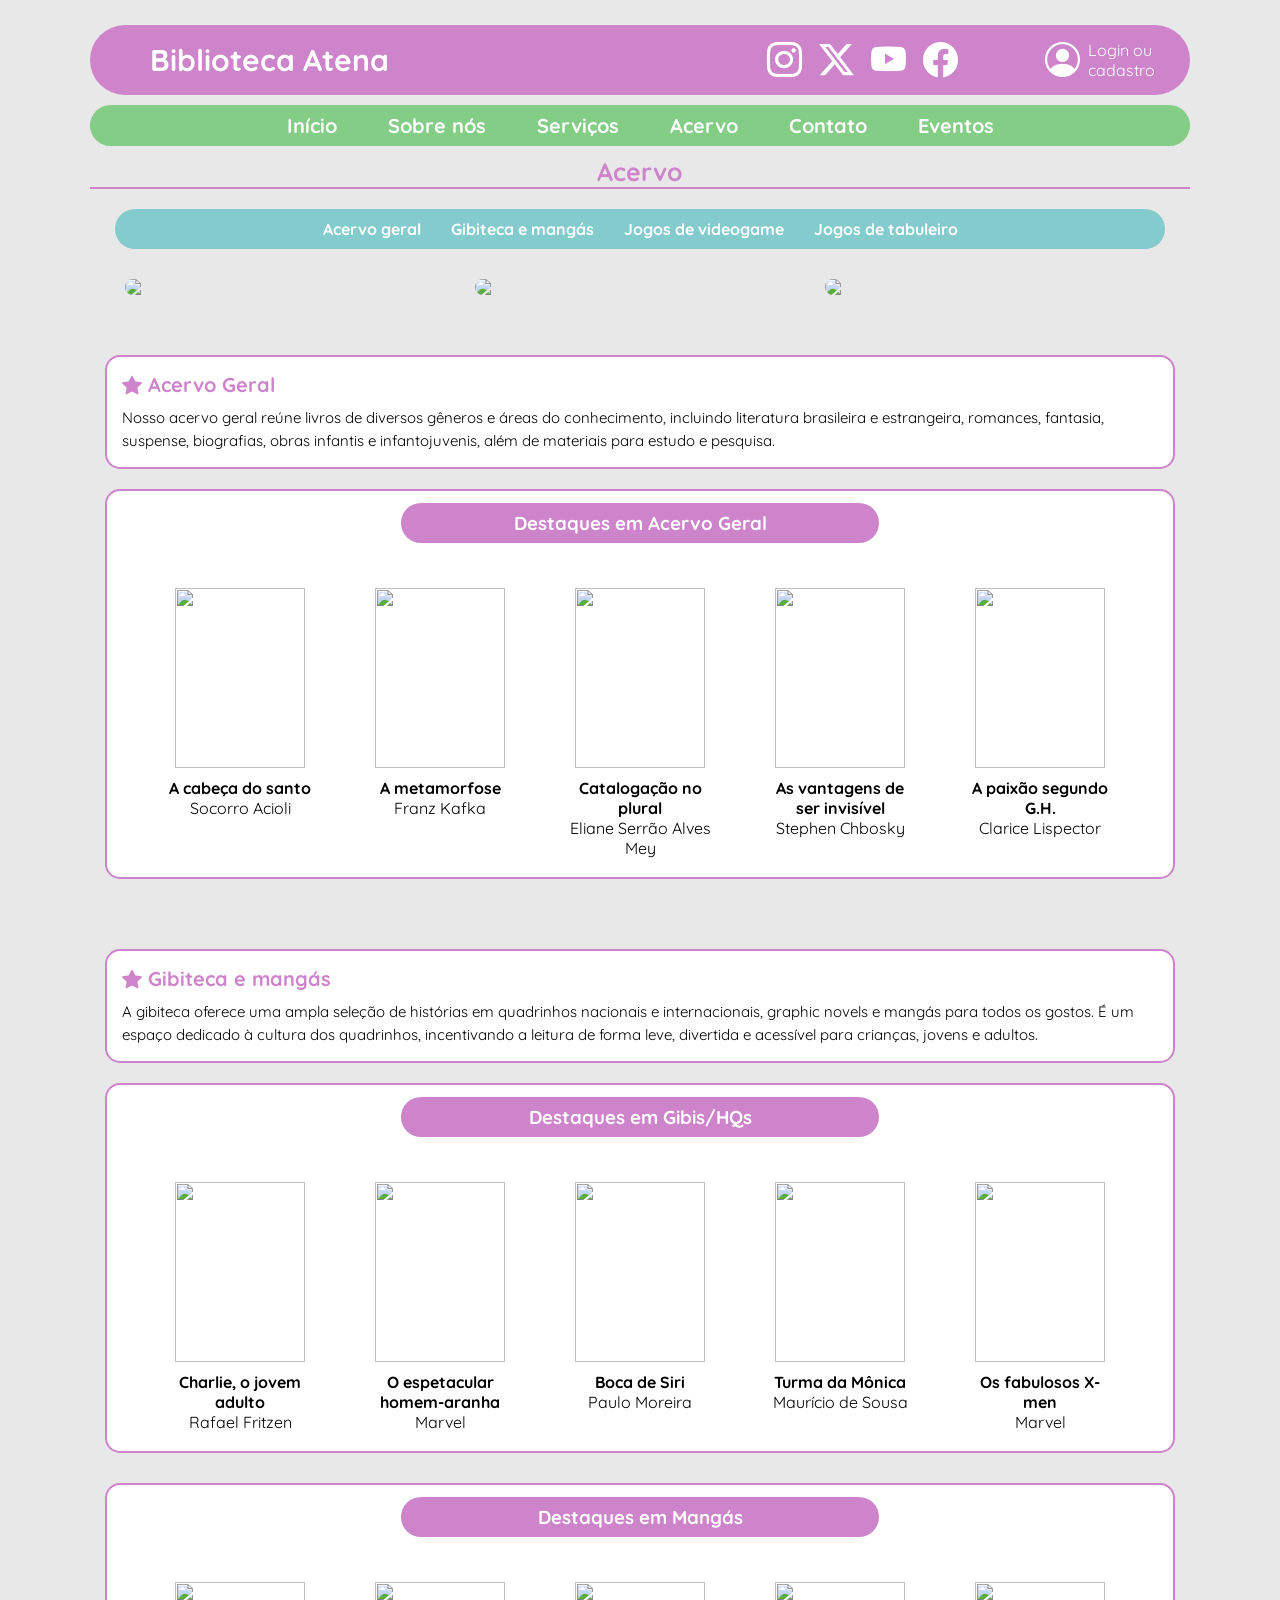
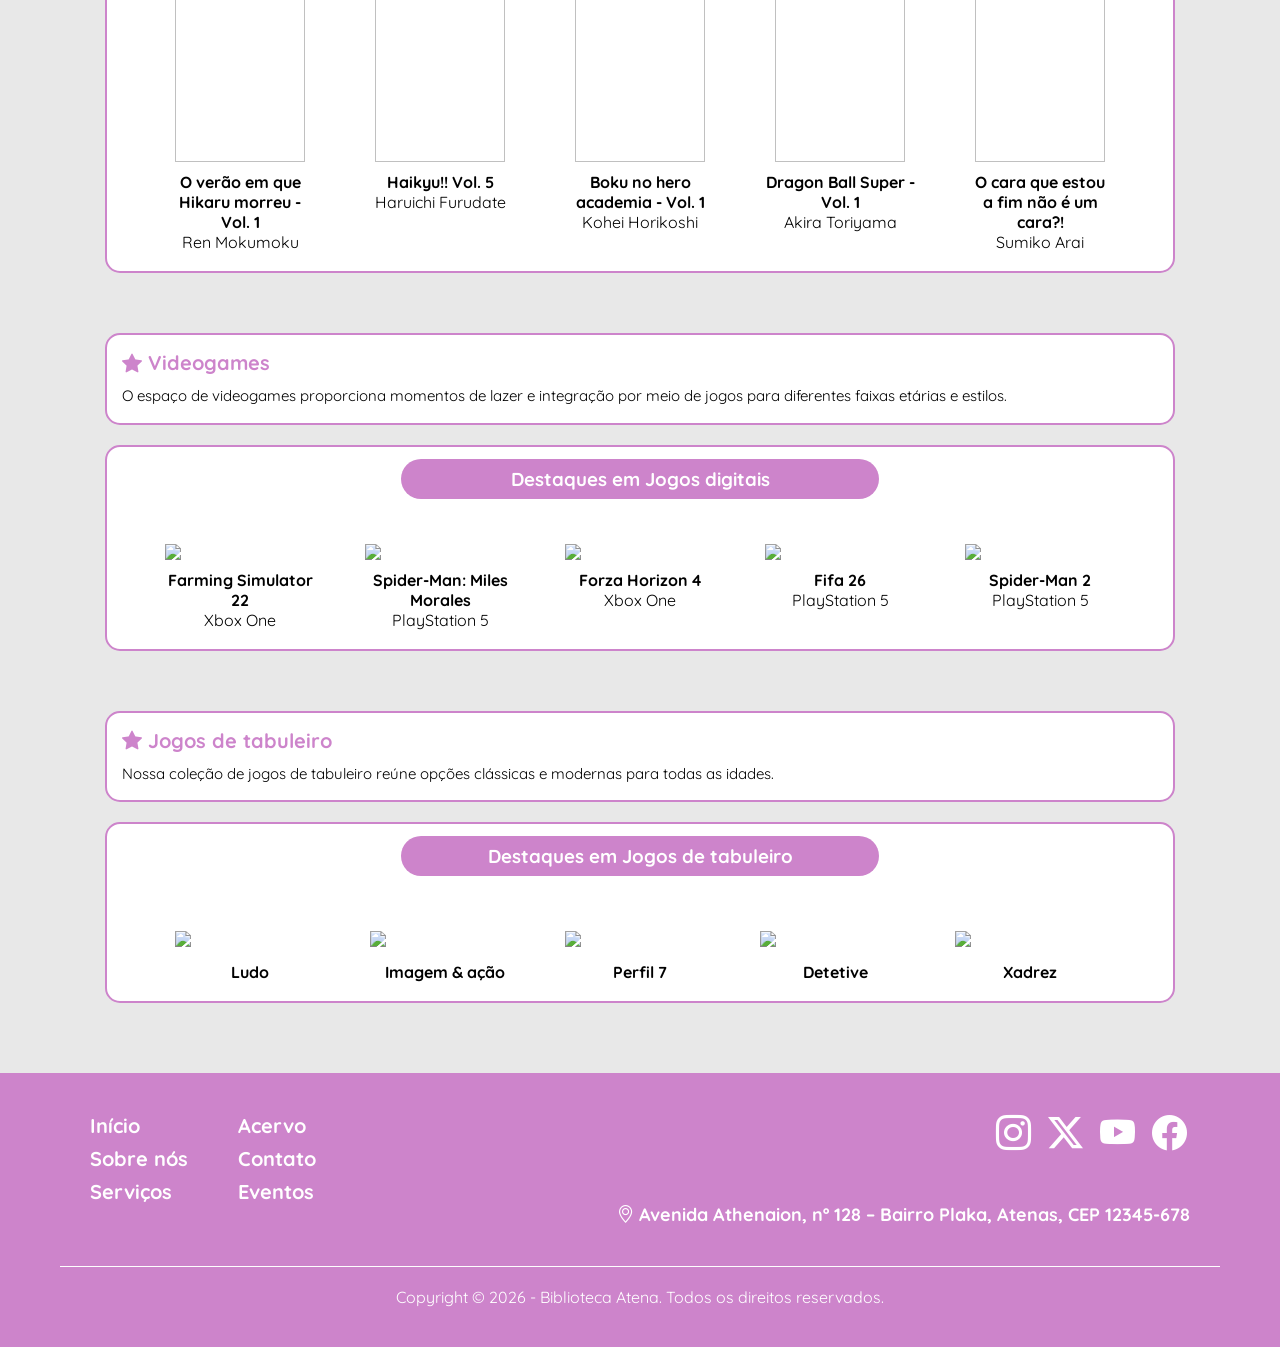
==== acervo.html @ 3dc41a5c "Add files via upload" ====
<!DOCTYPE html>
<html lang="pt-br">
<head>
    <meta charset="UTF-8">
    <link rel="stylesheet" href="acervo.css">
    <title>Biblioteca Atena</title>
    <link rel="stylesheet" href="https://cdn.jsdelivr.net/npm/bootstrap-icons@1.13.1/font/bootstrap-icons.min.css">  
    <link rel="preconnect" href="https://fonts.googleapis.com">
<link rel="preconnect" href="https://fonts.gstatic.com" crossorigin>
<link href="https://fonts.googleapis.com/css2?family=Quicksand:wght@300..700&display=swap" rel="stylesheet">  
</head>


    <header>
        <div class="homepage">
            <section class="principal"> 
                <div class="inicio"> 
                    <a href="index.html">
                        <h1>Biblioteca Atena</h1>
                    </a>
                </div>
                <div class="botao">
                    <a href="https://www.instagram.com/" target="_blank"><button><i class="bi bi-instagram"></i></button></a>
                    <a href="https://x.com/" target="_blank"><button><i class="bi bi-twitter-x"></i></button></a>
                    <a href="https://www.youtube.com/" target="_blank"><button><i class="bi bi-youtube"></i></button></a>
                    <a href="https://www.facebook.com/" target="_blank"><button><i class="bi bi-facebook"></i></button></a> 
                    <a href="login.html" class="person-link">
                        <span class="person-btn"><i class="bi bi-person-circle"></i></span>
                        <span class="person-text">Login ou <br> cadastro</span>
                    </a>
                </div>
            </section>
        </div>



        <nav>
            <div class="logo2"> </div>

            <ul class="menu2">
                <li><a href="index.html">Início</a></li>
                <li><a href="sobre.html">Sobre nós</a></li>
                <li><a href="serviços.html">Serviços</a></li>
                <li><a href="acervo.html">Acervo</a></li>
                <li><a href="contato.html">Contato</a></li>
                <li><a href="eventos.html">Eventos</a></li>
            </ul>
        </nav>
    
    </header>

<body>
    <div class="title">
        <h1>Acervo</h1>
    </div>

<main>
        <div class="opcoes">
            <a href="#acervogeral"> Acervo geral</a>
            <a href="#gibi">Gibiteca e mangás</a>
            <a href="#videogame">Jogos de videogame</a>
            <a href="#tabuleiro">Jogos de tabuleiro</a>
        </div>

        <section class="imgs">
            <img src="C:\Users\lemes\OneDrive\Desktop\redes\inicial\img\acervo\acervo1.png">
            <img src="C:\Users\lemes\OneDrive\Desktop\redes\inicial\img\acervo\acervo2.jpg">
            <img src="C:\Users\lemes\OneDrive\Desktop\redes\inicial\img\acervo\acervo3.png">
        </section>

        <div class="acervo">
            <section id="acervogeral">
                <h2><i class="bi bi-star-fill"></i> Acervo Geral</h2>
                <p>Nosso acervo geral reúne livros de diversos gêneros e áreas do conhecimento, 
                    incluindo literatura brasileira e estrangeira, romances, fantasia, suspense, 
                    biografias, obras infantis e infantojuvenis, além de materiais para estudo e 
                    pesquisa.</p>
            </section>
        
        <div class="imgacervo">
            <h3> Destaques em Acervo Geral</h3>
            
            <figure>
                <img src="C:\Users\lemes\OneDrive\Desktop\redes\inicial\img\ag1.png">
                <figcaption>
                    <strong>A cabeça do santo </strong><br> Socorro Acioli
                </figcaption>
            </figure>
            <figure>
                <img src="C:\Users\lemes\OneDrive\Desktop\redes\inicial\img\ag2.png">
                <figcaption>
                    <strong>A metamorfose </strong><br /> Franz Kafka
                </figcaption>
            </figure>
            <figure>
                <img src="C:\Users\lemes\OneDrive\Desktop\redes\inicial\img\ag3.png">
                <figcaption>
                    <strong>Catalogação no plural </strong><br />Eliane Serrão Alves Mey
                </figcaption>
            </figure>
            <figure>
                <img src="C:\Users\lemes\OneDrive\Desktop\redes\inicial\img\ag4.png">
                <figcaption>
                    <strong>As vantagens de ser invisível </strong><br /> Stephen Chbosky
                </figcaption>
            </figure>
            <figure>
                <img src="C:\Users\lemes\OneDrive\Desktop\redes\inicial\img\ag5.png">
                <figcaption>
                    <strong>A paixão segundo G.H. </strong><br /> Clarice Lispector
                </figcaption>
            </figure>
        </div>

<!------------------------------------------------------------------------------------------------------------>        

            <section id="gibi">
                <h2> <i class="bi bi-star-fill"></i> Gibiteca e mangás</h2>
                <p>A gibiteca oferece uma ampla seleção de histórias em quadrinhos nacionais e 
                    internacionais, graphic novels e mangás para todos os gostos. É um espaço dedicado 
                    à cultura dos quadrinhos, incentivando a leitura de forma leve, divertida e 
                    acessível para crianças, jovens e adultos.</p>
            </section>

        <div class="imggibi">
            <h3> Destaques em Gibis/HQs</h3>
            
            <figure>
                <img src="C:\Users\lemes\OneDrive\Desktop\redes\inicial\img\gibi1.jpg">
                <figcaption>
                    <strong>Charlie, o jovem adulto </strong><br> Rafael Fritzen
                </figcaption>
            </figure>
            <figure>
                <img src="C:\Users\lemes\OneDrive\Desktop\redes\inicial\img\gibi2.png">
                <figcaption>
                    <strong>O espetacular homem-aranha </strong><br /> Marvel
                </figcaption>
            </figure>
            <figure>
                <img src="C:\Users\lemes\OneDrive\Desktop\redes\inicial\img\gibi3.png">
                <figcaption>
                    <strong>Boca de Siri </strong><br />Paulo Moreira
                </figcaption>
            </figure>
            <figure>
                <img src="C:\Users\lemes\OneDrive\Desktop\redes\inicial\img\gibi4.png">
                <figcaption>
                    <strong>Turma da Mônica </strong><br /> Maurício de Sousa
                </figcaption>
            </figure>
            <figure>
                <img src="C:\Users\lemes\OneDrive\Desktop\redes\inicial\img\gibi5.png">
                <figcaption>
                    <strong>Os fabulosos X-men </strong><br /> Marvel
                </figcaption>
            </figure>
        </div>
<!------------------------------------------------------------------------------------------------------->

        <div class="imgmanga">
            <h3> Destaques em Mangás</h3>
            
            <figure>
                <img src="C:\Users\lemes\OneDrive\Desktop\redes\inicial\img\manga1.png">
                <figcaption>
                    <strong>O verão em que Hikaru morreu - Vol. 1 </strong><br> Ren Mokumoku
                </figcaption>
            </figure>
            <figure>
                <img src="C:\Users\lemes\OneDrive\Desktop\redes\inicial\img\manga2.png">
                <figcaption>
                    <strong>Haikyu!! Vol. 5 </strong><br /> Haruichi Furudate
                </figcaption>
            </figure>
            <figure>
                <img src="C:\Users\lemes\OneDrive\Desktop\redes\inicial\img\manga3.png">
                <figcaption>
                    <strong>Boku no hero academia - Vol. 1</strong><br /> Kohei Horikoshi
                </figcaption>
            </figure>
            <figure>
                <img src="C:\Users\lemes\OneDrive\Desktop\redes\inicial\img\manga4.png">
                <figcaption>
                    <strong>Dragon Ball Super - Vol. 1</strong><br /> Akira Toriyama 
                </figcaption>
            </figure>
            <figure>
                <img src="C:\Users\lemes\OneDrive\Desktop\redes\inicial\img\manga5.png">
                <figcaption>
                    <strong>O cara que estou<br /> a fim não é um cara?! </strong><br /> Sumiko Arai
                </figcaption>
            </figure>
        </div>

<!------------------------------------------------------------------------------------------------------->

            <section id="videogame">
                <h2><i class="bi bi-star-fill"></i> Videogames</h2>
                <p>O espaço de videogames proporciona momentos de lazer e integração por meio de 
                    jogos para diferentes faixas etárias e estilos. <br /> </p>
            </section>

         <div class="imgjogo">
            <h3> Destaques em Jogos digitais</h3>
            
            <figure>
                <img src="C:\Users\lemes\OneDrive\Desktop\redes\inicial\img\jogo1.png">
                <figcaption>
                    <strong>Farming Simulator 22 </strong><br> Xbox One
                </figcaption>
            </figure>
            <figure>
                <img src="C:\Users\lemes\OneDrive\Desktop\redes\inicial\img\jogo2.png">
                <figcaption>
                    <strong>Spider-Man: Miles Morales </strong><br /> PlayStation 5
                </figcaption>
            </figure>
            <figure>
                <img src="C:\Users\lemes\OneDrive\Desktop\redes\inicial\img\jogo3.png">
                <figcaption>
                    <strong>Forza Horizon 4 </strong><br />Xbox One
                </figcaption>
            </figure>
            <figure>
                <img src="C:\Users\lemes\OneDrive\Desktop\redes\inicial\img\jogo4.png">
                <figcaption>
                    <strong>Fifa 26 </strong><br /> PlayStation 5
                </figcaption>
            </figure>
            <figure>
                <img src="C:\Users\lemes\OneDrive\Desktop\redes\inicial\img\jogo5.png">
                <figcaption>
                    <strong>Spider-Man 2 </strong><br /> PlayStation 5
                </figcaption>
            </figure>
        </div>


<!------------------------------------------------------------------------------------------------------->

            <section id="tabuleiro">
                <h2><i class="bi bi-star-fill"></i> Jogos de tabuleiro</h2>
                <p>Nossa coleção de jogos de tabuleiro reúne opções clássicas e modernas para todas as idades.</p>
            </section>
        <div class="imgtab">
            <h3> Destaques em Jogos de tabuleiro</h3>
            
            <figure>
                <img src="C:\Users\lemes\OneDrive\Desktop\redes\inicial\img\tab1.jpg">
                <figcaption>
                    <strong> Ludo </strong>
                </figcaption>
            </figure>
            <figure>
                <img src="C:\Users\lemes\OneDrive\Desktop\redes\inicial\img\tab2.jpg">
                <figcaption>
                    <strong> Imagem & ação </strong>
                </figcaption>
            </figure>
            <figure>
                <img src="C:\Users\lemes\OneDrive\Desktop\redes\inicial\img\tab3.jpg">
                <figcaption>
                    <strong> Perfil 7 </strong>
                </figcaption>
            </figure>
            <figure>
                <img src="C:\Users\lemes\OneDrive\Desktop\redes\inicial\img\tab4.jpg">
                <figcaption>
                    <strong>Detetive </strong>
                </figcaption>
            </figure>
            <figure>
                <img src="C:\Users\lemes\OneDrive\Desktop\redes\inicial\img\tab5.jpg">
                <figcaption>
                    <strong>Xadrez </strong>
                </figcaption>
            </figure>
        </div>

</main>
</body>

<footer>
    <div class="rodape">
        <div class="rodape-layout">
            <div class="menu-rodape">
                <a href="index.html">Início</a>
                <a href="sobre.html">Sobre nós</a>
                <a href="serviços.html">Serviços</a>
            </div>
            
            <div class="menu-rodape">
                <a href="acervo.html">Acervo</a>
                <a href="contato.html">Contato</a>
                <a href="eventos.html">Eventos</a>
            </div>
        </div>

        <div class="rodape-info">
            <div class="botoes">
                <a href="https://www.instagram.com/" target="_blank"><button><i class="bi bi-instagram"></i></button></a>
                <a href="https://x.com/" target="_blank"><button><i class="bi bi-twitter-x"></i></button></a>
                <a href="https://www.youtube.com/" target="_blank"><button><i class="bi bi-youtube"></i></button></a>
                <a href="https://www.facebook.com/" target="_blank"><button><i class="bi bi-facebook"></i></button></a> 
            </div>

            <div class="endereco">
                <i class="bi bi-geo-alt"></i>
                <span>
                    Avenida Athenaion, nº 128 – Bairro Plaka, Atenas, CEP 12345-678
                </span>
            </div>
        </div>
    </div>

    <div class="copy">
        <p> Copyright &copy; 2026 - Biblioteca Atena. Todos os direitos reservados.</p>
    </div>

</footer>
</html>
---- acervo.css ----
*{
    margin: 0; 
    padding: 0; 
    box-sizing: border-box;
    font-family: "Quicksand", sans-serif;
}

html {
    scroll-behavior: smooth;
}

header{
    background-color: #E8E8E8;
}

h1{
    font-size: 30px;
    font-weight: bold;
    color: white;
    text-decoration: none;
    margin-left: 45px;
}

.inicio a{
    text-decoration: none;
    color: white;
}

.homepage{
    max-width: 1100px;
    margin: 0 auto;
    display: flex;
    flex-direction: column;
    background-color: #cd84cb;
    border-radius: 90px;
    padding: 15px 15px;
    margin-top: 25px;
    margin-bottom: 10px;
}


.principal {
    display: flex;
    justify-content: space-between;
    align-items: center;
    gap: 20px;
}

.principal > .botao {
    display: inline-flex;
    align-items: center;
    gap: 10px;
    margin-right: 20px;
}


.principal > .botao button,
.principal > .botao .person-btn {
    width: 40px;
    height: 40px; 
    font-size: 35px;
    background-color: transparent;
    border: transparent;
    color: white;
    cursor: pointer;
    display: inline-flex;
    align-items: center;
    justify-content: center;
    margin: 0 1px;
}

.principal > .botao .person-link {
    display: inline-flex;
    align-items: center;
    gap: 5px;
    text-decoration: none;
    margin-left: 70px;
}

.principal > .botao .person-text {
    color: white;
    font-size: 16px

}

.botao a button:hover{
    transform: scale(1.1);
}


nav{
    display: flex;
    margin: 0 auto;
    max-width: 1100px;
    justify-content: center;
    align-items: center;
    padding: 8px 8px;
    border-radius: 90px;
    background-color: #84cd86;
}
nav .menu2{
    display: inline-block;
    font-size: 17px;
    font-weight: bold;
    color: white;
}


nav .logo2{
    font-size: 30px;
    font-weight: bold;
    color: white;
}
nav ul{
    list-style: none;
    
}
nav ul li{
    display: inline-block;
}
nav ul li a{
    margin: 15px;
    padding: 8px 8px;
    text-decoration: none;
    font-size: 20px;
    color: white;
    border-radius: 60px;
}



nav ul li a:hover{
    color: rgba(8, 122, 74, 0.753);
    width: 3px;
}

body{
    background-color: #E8E8E8;
    font-family: "Quicksand", sans-serif;
}




.title h1{
    color: #cd84cb;
    font-weight: bold;
    padding-top: 10px;
    max-width: 1100px;
    margin: 0 auto;
    font-size: 25px;
    border-bottom: 2px solid #cd84cb;
    text-align: center;
}

.opcoes a {
    color: white;
    text-decoration: none;
}

.opcoes{
    display: flex;
    flex-direction: row;
    justify-content: center;
    align-items: center;
    gap: 30px;
    max-width: 1050px;
    margin: 0 auto;
    margin-top: 20px;
    background-color: #84cbcd;
    border-radius: 30px;
    text-decoration: none;
    font-weight: bold;
    padding: 10px 10px;
}

.opcoes a:hover {
    transform: scale(1.1);
    color: rgb(93, 93, 219);
}


.acervo {
    max-width: 1100px;
    margin: 40px auto;
    padding: 0 15px;
    display: flex;
    flex-direction: column;
    gap: 20px;
    align-items: center;
}

.acervo section {
    background-color: #ffffff; 
    border: 2px solid #cd84cb;  
    border-radius: 15px;       
    padding: 15px;
    width: 100%;
    max-width: 1100px;
    height: auto;
    margin: 0 auto;
    margin-top: 20px;
    box-sizing: border-box;
    overflow: hidden;
    display: flex;
    flex-direction: column;
    justify-content: center;
}

.acervo section h2 {
    color: #cd84cb;
    font-size: 20px;
    font-weight: bold;
    margin-bottom: 10px;
}

.acervo section p {
    color: #000000;
    font-size: 15px;
    line-height: 1.5;
}

.imgs {
    display: flex;
    justify-content: center;
    align-items: center;
    flex-wrap: wrap;
    gap: 20px;
    max-width: 1100px;
    margin: 30px auto 0;
}

.imgs img{
    width: 330px;
    display: block;
    border-radius: 30px;
    margin: 0;
}


.imgacervo{
    display: flex;
    gap: 20px;
    flex-wrap: wrap;
    align-items: flex-start;
    justify-content: center;
    width: 100%;
    border: 2px solid #cd84cb;
    padding: 4px;
    border-radius: 15px;
    margin-bottom: 30px;
    background-color: white;
}

.imgacervo img{
    width: 130px;
    height: 180px;
    margin: 10px;
    object-fit: cover;
    display: block;
    margin-bottom: 10px;
    
}

.imgacervo h3{
    width: 100%;
    color: white;
    text-align: center;
    display: block;
    margin-top: 8px;
    margin-left: 290px;
    margin-right: 290px;
    padding: 8px 8px;
    background-color: #cd84cb;
    border-radius: 30px;
}

figure{
    width: 150px;
    text-align: center;
    margin-bottom: 8px;
    margin: 15px;
}



.imggibi{
    display: flex;
    gap: 20px;
    flex-wrap: wrap;
    align-items: flex-start;
    justify-content: center;
    width: 100%;
    border: 2px solid #cd84cb;
    padding: 4px;
    border-radius: 15px;
    margin-bottom: 10px;
    background-color: white;
}

.imggibi img{
    width: 130px;
    height: 180px;
    margin: 10px;
    object-fit: cover;
    display: block;
    margin-bottom: 10px;
    
}

.imggibi h3{
    width: 100%;
    color: white;
    text-align: center;
    display: block;
    margin-top: 8px;
    margin-left: 290px;
    margin-right: 290px;
    padding: 8px 8px;
    background-color: #cd84cb;
    border-radius: 30px;
}


.imgmanga{
    display: flex;
    gap: 20px;
    flex-wrap: wrap;
    align-items: flex-start;
    justify-content: center;
    width: 100%;
    border: 2px solid #cd84cb;
    padding: 4px;
    border-radius: 15px;
    margin-bottom: 20px;
    background-color: white;
}

.imgmanga img{
    width: 130px;
    height: 180px;
    margin: 10px;
    object-fit: cover;
    display: block;
    margin-bottom: 10px;
    
}

.imgmanga h3{
    width: 100%;
    color: white;
    text-align: center;
    display: block;
    margin-top: 8px;
    margin-left: 290px;
    margin-right: 290px;
    padding: 8px 8px;
    background-color: #cd84cb;
    border-radius: 30px;
}


.imgjogo{
    display: flex;
    gap: 20px;
    flex-wrap: wrap;
    align-items: flex-start;
    justify-content: center;
    width: 100%;
    border: 2px solid #cd84cb;
    padding: 4px;
    border-radius: 15px;
    margin-bottom: 20px;
    background-color: white;

}

.imgjogo figure{
    display: flex;
    flex-direction: column;
    align-items: center;
    text-align: center;
}

.imgjogo img{
    width: 150px;
    height: auto;
    margin: 10px;
    object-fit: contain;
    display: block;
    margin-bottom: 10px;
    
}

.imgjogo h3{
    width: 100%;
    color: white;
    text-align: center;
    display: block;
    margin-top: 8px;
    margin-left: 290px;
    margin-right: 290px;
    padding: 8px 8px;
    background-color: #cd84cb;
    border-radius: 30px;
}


.imgtab{
    display: flex;
    gap: 15px;
    flex-wrap: wrap;
    align-items: center;
    justify-content: center;
    width: 100%;
    margin: 0 auto;
    margin-bottom: 30px;
    border: 2px solid #cd84cb;
    padding: 4px;
    border-radius: 15px;
    background-color: white;

}


.imgtab img{
    width: 160px;
    height: auto;
    margin: 0 auto;
    object-fit: contain;
    display: block;
    margin-bottom: 15px;
    
}

.imgtab h3{
    width: 100%;
    color: white;
    text-align: center;
    display: block;
    margin-top: 8px;
    margin-bottom: 25px;
    margin-left: 290px;
    margin-right: 290px;
    padding: 8px 8px;
    background-color: #cd84cb;
    border-radius: 30px;
}


footer {
    background-color: #cd84cb;
    color: #fff;
    padding: 40px 60px;
}

.rodape{
    display: flex;
    justify-content: space-between;
    align-items: flex-start;
    max-width: 1100px;
    margin: 0 auto;
    flex-wrap: wrap;
    gap: 20px;
}

.rodape-layout{
    display: flex;
    gap: 50px;
    flex-wrap: wrap;  
}

.menu-rodape{
    display: flex;
    flex-direction: column;
    gap: 8px;
}

.rodape-layout a{
    color: white;
    text-decoration: none;
    font-size: 20px;
    font-weight: bold;
}

.rodape-layout a:hover{
    color: rgba(8, 122, 74, 0.753);
}

.rodape-info{
    display: flex;
    flex-direction: column;
    align-items: flex-end;
    gap: 50px;
}

.botoes{
    display: flex;
    gap: 10px;
}

.botoes a button{
    width: 40px;
    height: 40px; 
    font-size: 35px;
    background-color: transparent;
    border: transparent;
    color: white;
    cursor: pointer;
    display: inline-flex;
    align-items: center;
    justify-content: center;
    margin: 0 1px;

}

.botoes a button:hover{
    transform: scale(1.1);
}

.endereco{
    display: flex;
    align-items: center;
    gap: 4px;
    font-size: 18px;
    font-weight: bold;
}

.copy{
    text-align: center;
    margin-top: 40px;
    border-top: 1px solid;
    padding-top: 20px;
}

.copy p{
    font-size: 16px;
    margin: 0;
}
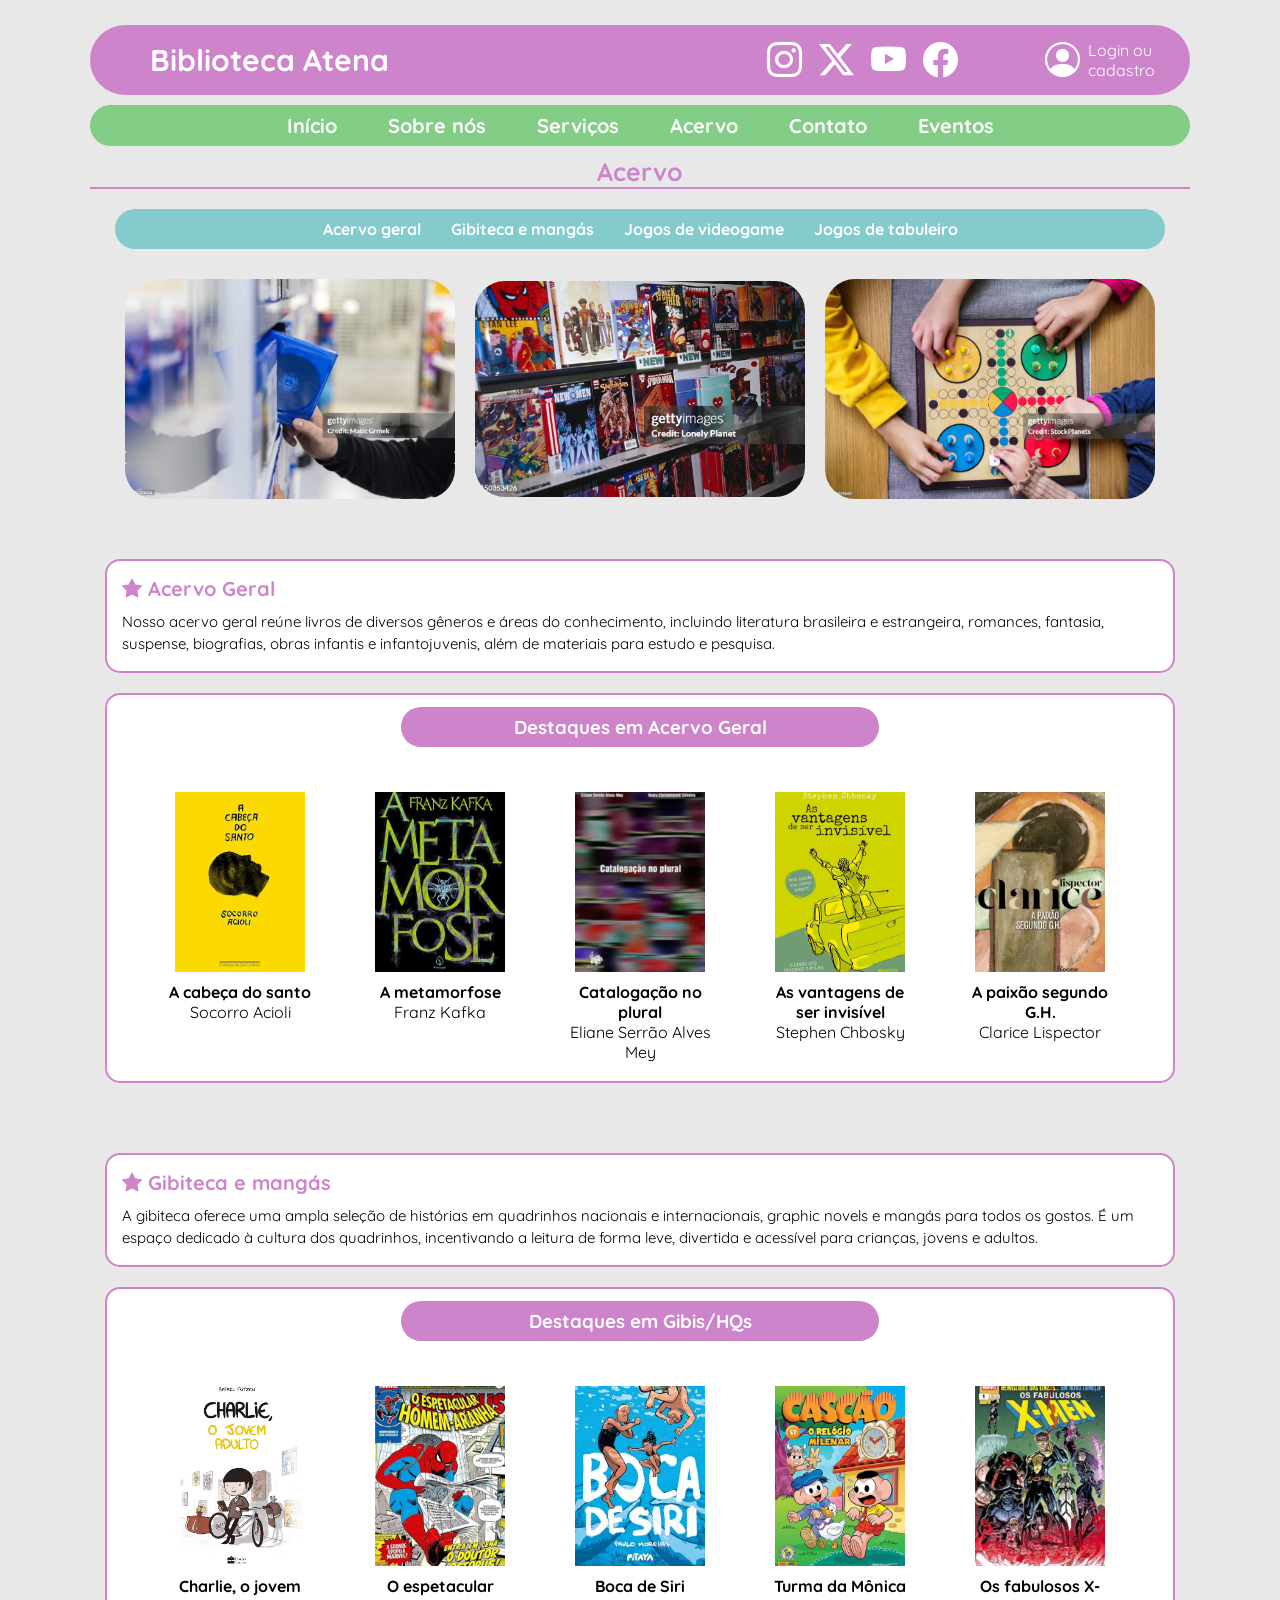
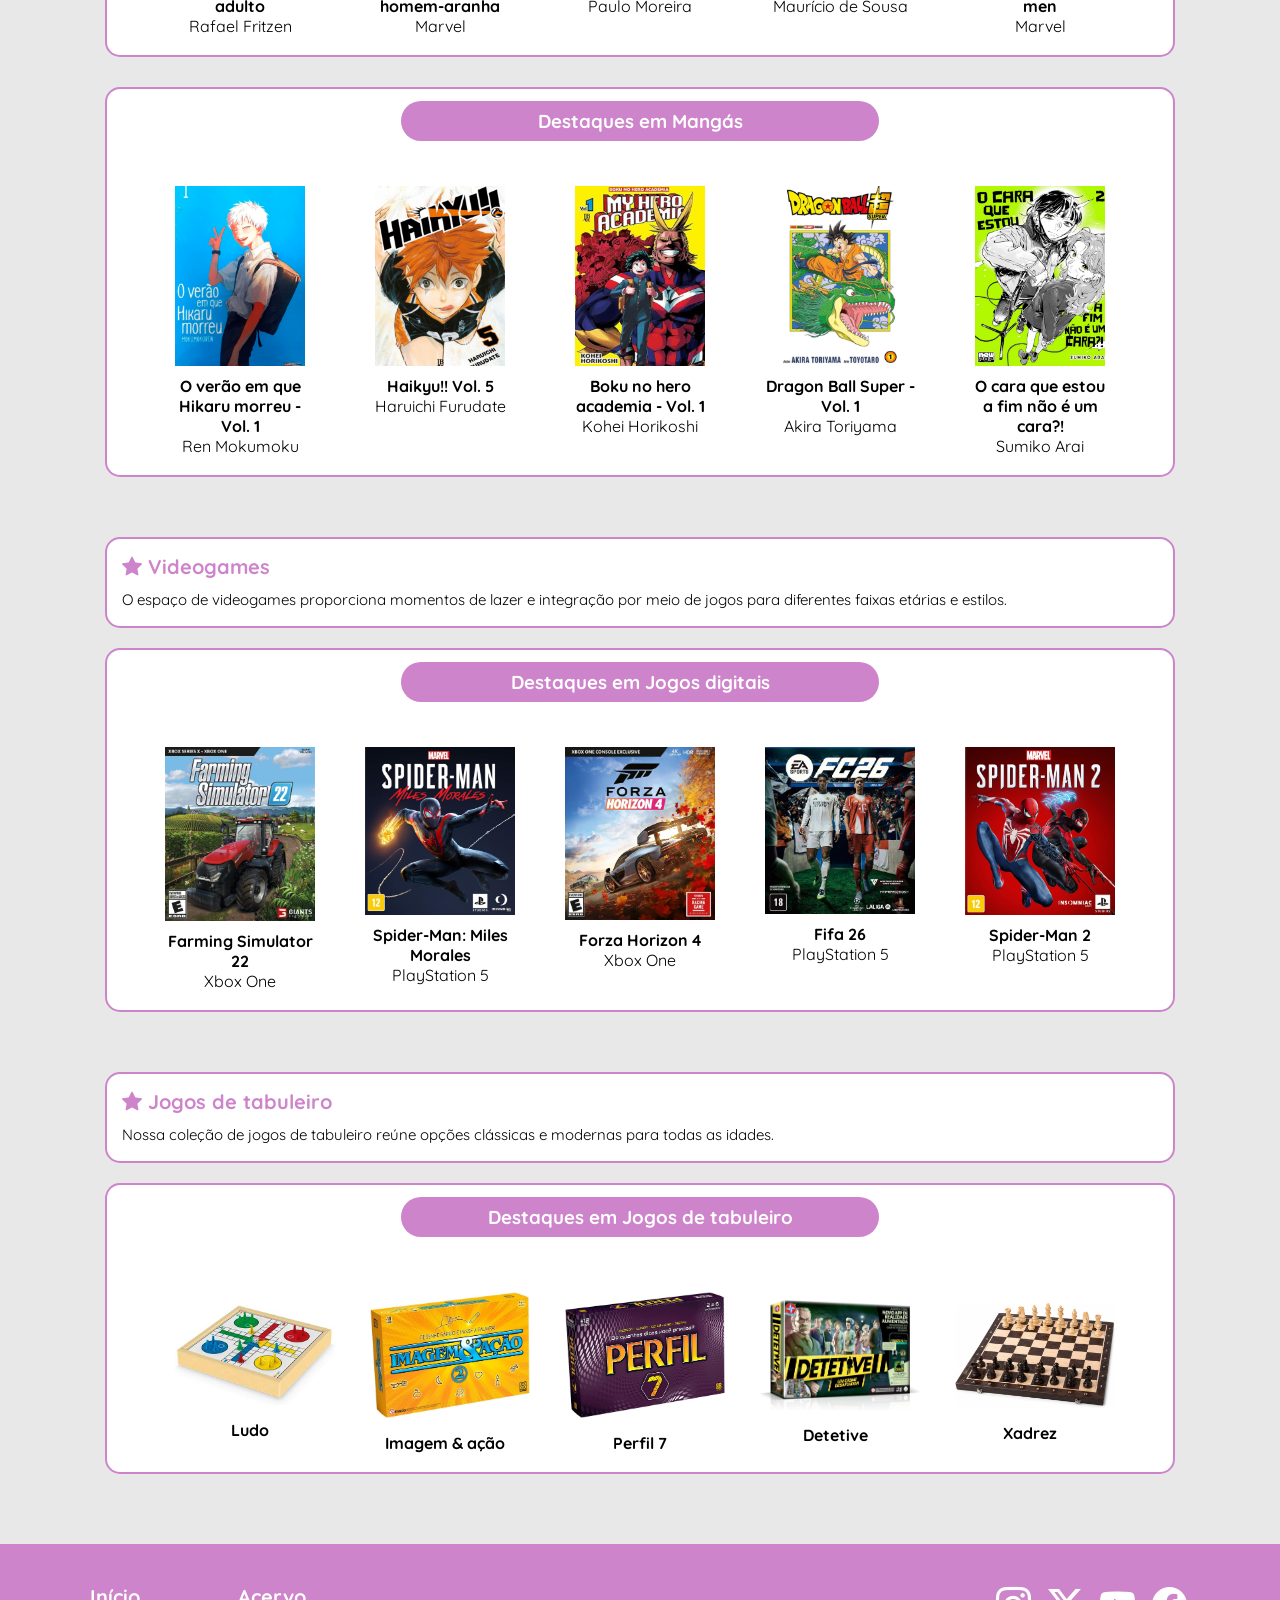
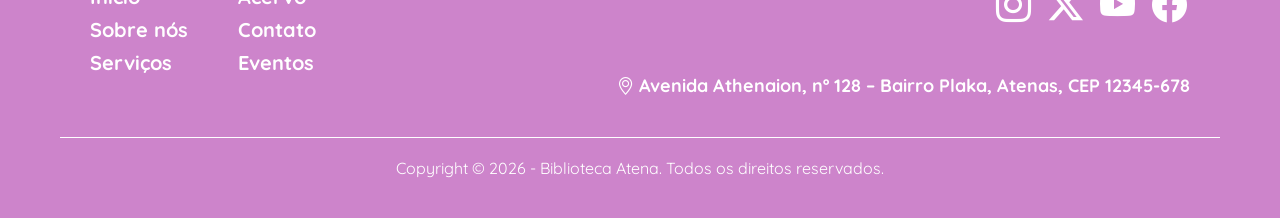
==== commit 55e4733a: "Update acervo.html" ====
--- a/acervo.html
+++ b/acervo.html
@@ -63,9 +63,9 @@
         </div>
 
         <section class="imgs">
-            <img src="C:\Users\lemes\OneDrive\Desktop\redes\inicial\img\acervo\acervo1.png">
-            <img src="C:\Users\lemes\OneDrive\Desktop\redes\inicial\img\acervo\acervo2.jpg">
-            <img src="C:\Users\lemes\OneDrive\Desktop\redes\inicial\img\acervo\acervo3.png">
+            <img src="img/acervo1.png">
+            <img src="img/acervo2.jpg">
+            <img src="img/acervo3.png">
         </section>
 
         <div class="acervo">
@@ -81,31 +81,31 @@
             <h3> Destaques em Acervo Geral</h3>
             
             <figure>
-                <img src="C:\Users\lemes\OneDrive\Desktop\redes\inicial\img\ag1.png">
+                <img src="img/ag1.png">
                 <figcaption>
                     <strong>A cabeça do santo </strong><br> Socorro Acioli
                 </figcaption>
             </figure>
             <figure>
-                <img src="C:\Users\lemes\OneDrive\Desktop\redes\inicial\img\ag2.png">
+                <img src="img/ag2.png">
                 <figcaption>
                     <strong>A metamorfose </strong><br /> Franz Kafka
                 </figcaption>
             </figure>
             <figure>
-                <img src="C:\Users\lemes\OneDrive\Desktop\redes\inicial\img\ag3.png">
+                <img src="img/ag3.png">
                 <figcaption>
                     <strong>Catalogação no plural </strong><br />Eliane Serrão Alves Mey
                 </figcaption>
             </figure>
             <figure>
-                <img src="C:\Users\lemes\OneDrive\Desktop\redes\inicial\img\ag4.png">
+                <img src="img/ag4.png">
                 <figcaption>
                     <strong>As vantagens de ser invisível </strong><br /> Stephen Chbosky
                 </figcaption>
             </figure>
             <figure>
-                <img src="C:\Users\lemes\OneDrive\Desktop\redes\inicial\img\ag5.png">
+                <img src="img/ag5.png">
                 <figcaption>
                     <strong>A paixão segundo G.H. </strong><br /> Clarice Lispector
                 </figcaption>
@@ -126,31 +126,31 @@
             <h3> Destaques em Gibis/HQs</h3>
             
             <figure>
-                <img src="C:\Users\lemes\OneDrive\Desktop\redes\inicial\img\gibi1.jpg">
+                <img src="img/gibi1.jpg">
                 <figcaption>
                     <strong>Charlie, o jovem adulto </strong><br> Rafael Fritzen
                 </figcaption>
             </figure>
             <figure>
-                <img src="C:\Users\lemes\OneDrive\Desktop\redes\inicial\img\gibi2.png">
+                <img src="img/gibi2.png">
                 <figcaption>
                     <strong>O espetacular homem-aranha </strong><br /> Marvel
                 </figcaption>
             </figure>
             <figure>
-                <img src="C:\Users\lemes\OneDrive\Desktop\redes\inicial\img\gibi3.png">
+                <img src="img/gibi3.png">
                 <figcaption>
                     <strong>Boca de Siri </strong><br />Paulo Moreira
                 </figcaption>
             </figure>
             <figure>
-                <img src="C:\Users\lemes\OneDrive\Desktop\redes\inicial\img\gibi4.png">
+                <img src="img/gibi4.png">
                 <figcaption>
                     <strong>Turma da Mônica </strong><br /> Maurício de Sousa
                 </figcaption>
             </figure>
             <figure>
-                <img src="C:\Users\lemes\OneDrive\Desktop\redes\inicial\img\gibi5.png">
+                <img src="img/gibi5.png">
                 <figcaption>
                     <strong>Os fabulosos X-men </strong><br /> Marvel
                 </figcaption>
@@ -162,31 +162,31 @@
             <h3> Destaques em Mangás</h3>
             
             <figure>
-                <img src="C:\Users\lemes\OneDrive\Desktop\redes\inicial\img\manga1.png">
+                <img src="img/manga1.png">
                 <figcaption>
                     <strong>O verão em que Hikaru morreu - Vol. 1 </strong><br> Ren Mokumoku
                 </figcaption>
             </figure>
             <figure>
-                <img src="C:\Users\lemes\OneDrive\Desktop\redes\inicial\img\manga2.png">
+                <img src="img/manga2.png">
                 <figcaption>
                     <strong>Haikyu!! Vol. 5 </strong><br /> Haruichi Furudate
                 </figcaption>
             </figure>
             <figure>
-                <img src="C:\Users\lemes\OneDrive\Desktop\redes\inicial\img\manga3.png">
+                <img src="img/manga3.png">
                 <figcaption>
                     <strong>Boku no hero academia - Vol. 1</strong><br /> Kohei Horikoshi
                 </figcaption>
             </figure>
             <figure>
-                <img src="C:\Users\lemes\OneDrive\Desktop\redes\inicial\img\manga4.png">
+                <img src="img/manga4.png">
                 <figcaption>
                     <strong>Dragon Ball Super - Vol. 1</strong><br /> Akira Toriyama 
                 </figcaption>
             </figure>
             <figure>
-                <img src="C:\Users\lemes\OneDrive\Desktop\redes\inicial\img\manga5.png">
+                <img src="img/manga5.png">
                 <figcaption>
                     <strong>O cara que estou<br /> a fim não é um cara?! </strong><br /> Sumiko Arai
                 </figcaption>
@@ -205,31 +205,31 @@
             <h3> Destaques em Jogos digitais</h3>
             
             <figure>
-                <img src="C:\Users\lemes\OneDrive\Desktop\redes\inicial\img\jogo1.png">
+                <img src="img/jogo1.png">
                 <figcaption>
                     <strong>Farming Simulator 22 </strong><br> Xbox One
                 </figcaption>
             </figure>
             <figure>
-                <img src="C:\Users\lemes\OneDrive\Desktop\redes\inicial\img\jogo2.png">
+                <img src="img/jogo2.png">
                 <figcaption>
                     <strong>Spider-Man: Miles Morales </strong><br /> PlayStation 5
                 </figcaption>
             </figure>
             <figure>
-                <img src="C:\Users\lemes\OneDrive\Desktop\redes\inicial\img\jogo3.png">
+                <img src="img/jogo3.png">
                 <figcaption>
                     <strong>Forza Horizon 4 </strong><br />Xbox One
                 </figcaption>
             </figure>
             <figure>
-                <img src="C:\Users\lemes\OneDrive\Desktop\redes\inicial\img\jogo4.png">
+                <img src="img/jogo4.png">
                 <figcaption>
                     <strong>Fifa 26 </strong><br /> PlayStation 5
                 </figcaption>
             </figure>
             <figure>
-                <img src="C:\Users\lemes\OneDrive\Desktop\redes\inicial\img\jogo5.png">
+                <img src="img/jogo5.png">
                 <figcaption>
                     <strong>Spider-Man 2 </strong><br /> PlayStation 5
                 </figcaption>
@@ -247,31 +247,31 @@
             <h3> Destaques em Jogos de tabuleiro</h3>
             
             <figure>
-                <img src="C:\Users\lemes\OneDrive\Desktop\redes\inicial\img\tab1.jpg">
+                <img src="img/tab1.jpg">
                 <figcaption>
                     <strong> Ludo </strong>
                 </figcaption>
             </figure>
             <figure>
-                <img src="C:\Users\lemes\OneDrive\Desktop\redes\inicial\img\tab2.jpg">
+                <img src="img/tab2.jpg">
                 <figcaption>
                     <strong> Imagem & ação </strong>
                 </figcaption>
             </figure>
             <figure>
-                <img src="C:\Users\lemes\OneDrive\Desktop\redes\inicial\img\tab3.jpg">
+                <img src="img/tab3.jpg">
                 <figcaption>
                     <strong> Perfil 7 </strong>
                 </figcaption>
             </figure>
             <figure>
-                <img src="C:\Users\lemes\OneDrive\Desktop\redes\inicial\img\tab4.jpg">
+                <img src="img/tab4.jpg">
                 <figcaption>
                     <strong>Detetive </strong>
                 </figcaption>
             </figure>
             <figure>
-                <img src="C:\Users\lemes\OneDrive\Desktop\redes\inicial\img\tab5.jpg">
+                <img src="img/tab5.jpg">
                 <figcaption>
                     <strong>Xadrez </strong>
                 </figcaption>
@@ -319,4 +319,4 @@
     </div>
 
 </footer>
-</html>+</html>
